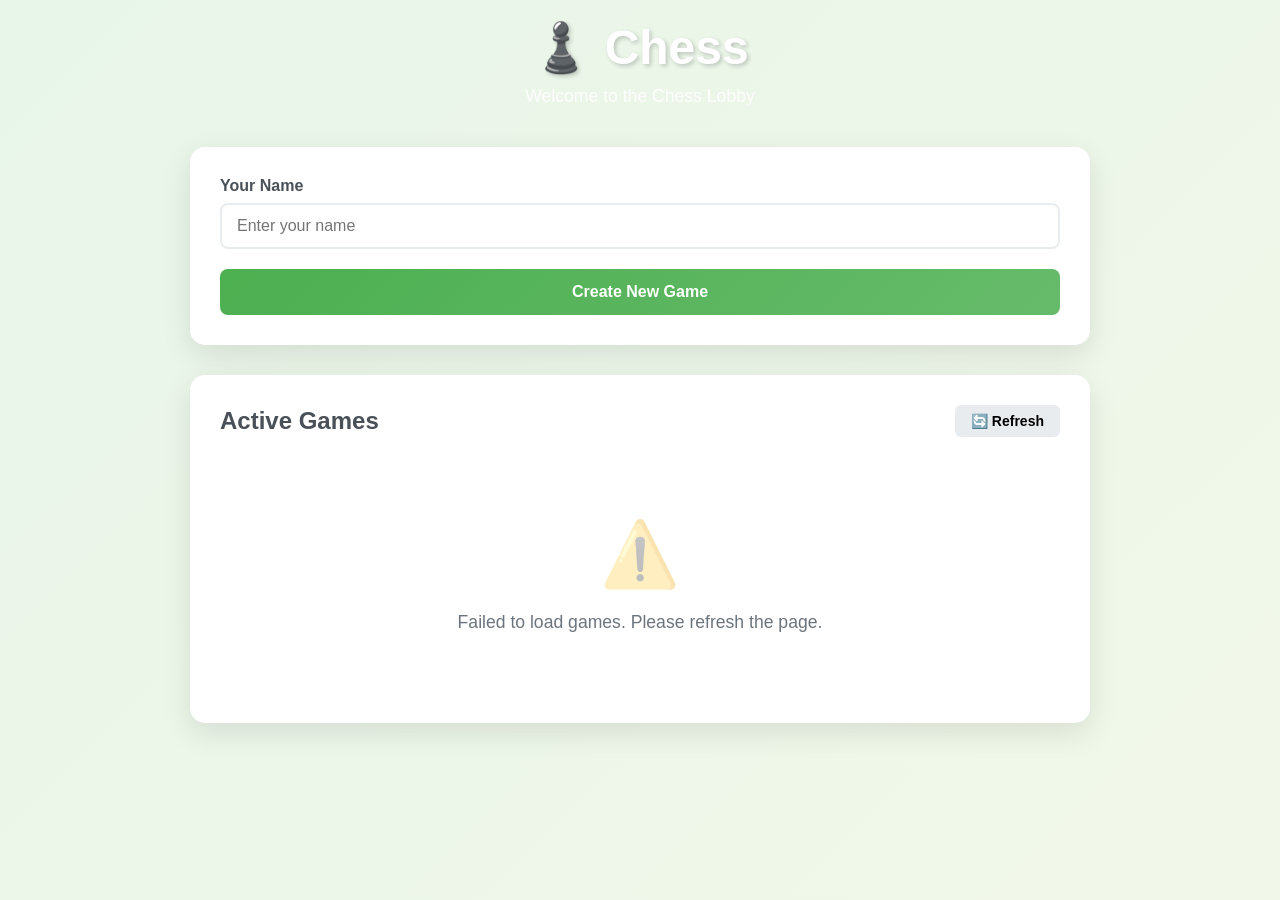
==== src/main/resources/templates/index.html @ b17c75b8 "Build real-time multiplayer chess game with Spring Boot and WebSocket Complete implementation featur" ====
<!DOCTYPE html>
<html lang="en">
<head>
    <meta charset="UTF-8">
    <meta name="viewport" content="width=device-width, initial-scale=1.0">
    <title>Chess - Game Lobby</title>
    <style>
        * {
            margin: 0;
            padding: 0;
            box-sizing: border-box;
        }

        body {
            font-family: 'Inter', -apple-system, BlinkMacSystemFont, 'Segoe UI', Roboto, sans-serif;
            background: linear-gradient(135deg, #e8f5e9 0%, #f1f8e9 100%);
            min-height: 100vh;
            padding: 20px;
        }

        .container {
            max-width: 900px;
            margin: 0 auto;
        }

        .header {
            text-align: center;
            margin-bottom: 40px;
            color: #fff;
        }

        .header h1 {
            font-size: 3em;
            margin-bottom: 10px;
            text-shadow: 2px 2px 4px rgba(0, 0, 0, 0.2);
        }

        .header p {
            font-size: 1.1em;
            opacity: 0.9;
        }

        .player-input-section {
            background: white;
            border-radius: 15px;
            padding: 30px;
            margin-bottom: 30px;
            box-shadow: 0 10px 30px rgba(0, 0, 0, 0.1);
        }

        .input-group {
            margin-bottom: 20px;
        }

        .input-group label {
            display: block;
            margin-bottom: 8px;
            color: #495057;
            font-weight: 600;
        }

        .input-group input {
            width: 100%;
            padding: 12px 15px;
            border: 2px solid #e9ecef;
            border-radius: 8px;
            font-size: 16px;
            transition: all 0.3s;
        }

        .input-group input:focus {
            outline: none;
            border-color: #4caf50;
            box-shadow: 0 0 0 3px rgba(76, 175, 80, 0.1);
        }

        .btn {
            width: 100%;
            padding: 14px;
            border: none;
            border-radius: 8px;
            font-size: 16px;
            font-weight: 600;
            cursor: pointer;
            transition: all 0.3s;
        }

        .btn-primary {
            background: linear-gradient(135deg, #4caf50 0%, #66bb6a 100%);
            color: white;
        }

        .btn-primary:hover {
            transform: translateY(-2px);
            box-shadow: 0 5px 15px rgba(76, 175, 80, 0.4);
        }

        .games-section {
            background: white;
            border-radius: 15px;
            padding: 30px;
            box-shadow: 0 10px 30px rgba(0, 0, 0, 0.1);
        }

        .games-section h2 {
            color: #495057;
            margin-bottom: 20px;
            display: flex;
            justify-content: space-between;
            align-items: center;
        }

        .refresh-btn {
            background: #e9ecef;
            border: none;
            border-radius: 6px;
            padding: 8px 16px;
            font-size: 14px;
            font-weight: 600;
            cursor: pointer;
            transition: all 0.3s;
        }

        .refresh-btn:hover {
            background: #dee2e6;
        }

        .game-list {
            display: grid;
            gap: 15px;
        }

        .game-item {
            border: 2px solid #e9ecef;
            border-radius: 10px;
            padding: 20px;
            display: flex;
            justify-content: space-between;
            align-items: center;
            transition: all 0.3s;
            cursor: pointer;
        }

        .game-item:hover {
            border-color: #4caf50;
            background: #f1f8f1;
            transform: translateY(-2px);
            box-shadow: 0 4px 12px rgba(76, 175, 80, 0.15);
        }

        .game-info {
            flex: 1;
        }

        .game-id {
            font-size: 1.2em;
            font-weight: 700;
            color: #4caf50;
            margin-bottom: 8px;
            font-family: monospace;
        }

        .game-players {
            color: #6c757d;
            font-size: 0.95em;
        }

        .game-players span {
            font-weight: 600;
            color: #495057;
        }

        .game-status {
            display: inline-block;
            padding: 6px 16px;
            border-radius: 20px;
            font-size: 13px;
            font-weight: 600;
        }

        .game-status.waiting {
            background: #fff3cd;
            color: #856404;
        }

        .game-status.in-progress {
            background: #d4edda;
            color: #155724;
        }

        .empty-state {
            text-align: center;
            padding: 60px 20px;
            color: #6c757d;
        }

        .empty-state-icon {
            font-size: 64px;
            margin-bottom: 20px;
            opacity: 0.3;
        }

        .empty-state-text {
            font-size: 1.1em;
        }

        /* Modal styles */
        .modal {
            display: none;
            position: fixed;
            top: 0;
            left: 0;
            width: 100%;
            height: 100%;
            background: rgba(0, 0, 0, 0.6);
            z-index: 1000;
            justify-content: center;
            align-items: center;
        }

        .modal.show {
            display: flex;
        }

        .modal-content {
            background: white;
            border-radius: 15px;
            padding: 30px;
            max-width: 400px;
            width: 90%;
            box-shadow: 0 10px 40px rgba(0, 0, 0, 0.3);
            animation: slideIn 0.3s ease-out;
        }

        @keyframes slideIn {
            from {
                transform: translateY(-50px);
                opacity: 0;
            }
            to {
                transform: translateY(0);
                opacity: 1;
            }
        }

        .modal-header {
            display: flex;
            align-items: center;
            margin-bottom: 20px;
        }

        .modal-icon {
            font-size: 40px;
            margin-right: 15px;
        }

        .modal-title {
            font-size: 24px;
            font-weight: 600;
            color: #333;
        }

        .modal-message {
            color: #666;
            font-size: 16px;
            line-height: 1.6;
            margin-bottom: 25px;
        }

        .modal-button {
            width: 100%;
            padding: 12px;
            border: none;
            border-radius: 8px;
            font-size: 16px;
            font-weight: 600;
            cursor: pointer;
            background: linear-gradient(135deg, #4caf50 0%, #66bb6a 100%);
            color: white;
            transition: all 0.3s;
        }

        .modal-button:hover {
            transform: translateY(-2px);
            box-shadow: 0 5px 15px rgba(76, 175, 80, 0.4);
        }
    </style>
</head>
<body>
    <div class="container">
        <div class="header">
            <h1>♟️ Chess</h1>
            <p>Welcome to the Chess Lobby</p>
        </div>

        <div class="player-input-section">
            <div class="input-group">
                <label for="playerName">Your Name</label>
                <input type="text" id="playerName" placeholder="Enter your name" maxlength="20">
            </div>
            <button class="btn btn-primary" onclick="createNewGame()">Create New Game</button>
        </div>

        <div class="games-section">
            <h2>
                Active Games
                <button class="refresh-btn" onclick="loadGames()">🔄 Refresh</button>
            </h2>
            <div class="game-list" id="gameList">
                <div class="empty-state">
                    <div class="empty-state-icon">♟️</div>
                    <div class="empty-state-text">Loading games...</div>
                </div>
            </div>
        </div>
    </div>

    <!-- Error Modal -->
    <div class="modal" id="errorModal">
        <div class="modal-content">
            <div class="modal-header">
                <div class="modal-icon">⚠️</div>
                <div class="modal-title" id="modalTitle">Error</div>
            </div>
            <div class="modal-message" id="modalMessage"></div>
            <button class="modal-button" onclick="closeModal()">OK</button>
        </div>
    </div>

    <script>
        const STORAGE_EXPIRY_DAYS = 30;

        function generatePlayerId() {
            return 'player_' + Math.random().toString(36).substr(2, 9) + '_' + Date.now();
        }

        function setWithExpiry(key, value) {
            const now = new Date();
            const item = {
                value: value,
                expiry: now.getTime() + (STORAGE_EXPIRY_DAYS * 24 * 60 * 60 * 1000)
            };
            localStorage.setItem(key, JSON.stringify(item));
        }

        function getWithExpiry(key) {
            const itemStr = localStorage.getItem(key);
            if (!itemStr) return null;

            try {
                const item = JSON.parse(itemStr);
                const now = new Date();

                if (now.getTime() > item.expiry) {
                    localStorage.removeItem(key);
                    return null;
                }
                return item.value;
            } catch (e) {
                return null;
            }
        }

        function initializePlayer() {
            let playerId = getWithExpiry('playerId');
            let playerName = getWithExpiry('playerName');

            const nameInput = document.getElementById('playerName');

            if (playerName) {
                nameInput.value = playerName;
            }

            // If no playerId exists, generate one when user enters name
            nameInput.addEventListener('input', function() {
                const name = this.value.trim();
                if (name && !playerId) {
                    playerId = generatePlayerId();
                    setWithExpiry('playerId', playerId);
                }
                if (name) {
                    setWithExpiry('playerName', name);
                }
            });
        }

        function getCurrentPlayer() {
            return {
                playerId: getWithExpiry('playerId'),
                playerName: getWithExpiry('playerName')
            };
        }

        function showModal(title, message) {
            document.getElementById('modalTitle').textContent = title;
            document.getElementById('modalMessage').textContent = message;
            document.getElementById('errorModal').classList.add('show');
        }

        function closeModal() {
            document.getElementById('errorModal').classList.remove('show');
        }

        async function createNewGame() {
            const player = getCurrentPlayer();

            if (!player.playerName) {
                showModal('Missing Information', 'Please enter your name to create a game.');
                return;
            }

            if (!player.playerId) {
                player.playerId = generatePlayerId();
                setWithExpiry('playerId', player.playerId);
            }

            try {
                const response = await fetch('/api/games', {
                    method: 'POST',
                    headers: { 'Content-Type': 'application/json' },
                    body: JSON.stringify({ playerId: player.playerId, playerName: player.playerName })
                });

                if (response.ok) {
                    const game = await response.json();
                    window.location.href = `/game/${game.id}`;
                } else {
                    const error = await response.json();
                    showModal('Cannot Create Game', error.error || 'Failed to create game');
                }
            } catch (error) {
                console.error('Error:', error);
                showModal('Connection Error', 'Failed to connect to the server. Please try again.');
            }
        }

        async function joinGame(gameId) {
            const player = getCurrentPlayer();

            if (!player.playerName) {
                showModal('Missing Information', 'Please enter your name to join a game.');
                return;
            }

            if (!player.playerId) {
                player.playerId = generatePlayerId();
                setWithExpiry('playerId', player.playerId);
            }

            try {
                const response = await fetch(`/api/games/${gameId}/join`, {
                    method: 'POST',
                    headers: { 'Content-Type': 'application/json' },
                    body: JSON.stringify({ playerId: player.playerId, playerName: player.playerName })
                });

                if (response.ok) {
                    window.location.href = `/game/${gameId}`;
                } else {
                    const error = await response.json();
                    showModal('Cannot Join Game', error.error || 'Failed to join game');
                }
            } catch (error) {
                console.error('Error:', error);
                showModal('Connection Error', 'Failed to connect to the server. Please try again.');
            }
        }

        async function viewGame(gameId) {
            // Just navigate to the game - rejoin logic will be handled on game page
            window.location.href = `/game/${gameId}`;
        }

        async function loadGames() {
            try {
                const response = await fetch('/api/games');
                const allGames = await response.json();
                const player = getCurrentPlayer();

                // Filter games: show only games waiting for players OR games where current user is playing
                const filteredGames = allGames.filter(game => {
                    // Always show games waiting for a second player
                    if (game.status === 'WAITING') return true;

                    // For in-progress games, only show if current user is one of the players
                    if (game.status === 'IN_PROGRESS' && player.playerId) {
                        return game.whitePlayerId === player.playerId || game.blackPlayerId === player.playerId;
                    }

                    return false;
                });

                const gameList = document.getElementById('gameList');

                if (filteredGames.length === 0) {
                    gameList.innerHTML = `
                        <div class="empty-state">
                            <div class="empty-state-icon">♟️</div>
                            <div class="empty-state-text">No active games. Create one to start playing!</div>
                        </div>
                    `;
                    return;
                }

                gameList.innerHTML = filteredGames.map(game => {
                    const clickAction = game.status === 'WAITING' ?
                        `joinGame('${game.id}')` :
                        `viewGame('${game.id}')`;

                    return `
                        <div class="game-item" onclick="${clickAction}">
                            <div class="game-info">
                                <div class="game-id">${game.id}</div>
                                <div class="game-players">
                                    <span>${game.whitePlayerName || 'Player 1'}</span>
                                    ${game.blackPlayerName ? ` vs <span>${game.blackPlayerName}</span>` : ' is waiting for opponent'}
                                </div>
                            </div>
                            <div class="game-status ${game.status.toLowerCase().replace('_', '-')}">
                                ${game.status === 'WAITING' ? 'Waiting' : 'In Progress'}
                            </div>
                        </div>
                    `;
                }).join('');
            } catch (error) {
                console.error('Error loading games:', error);
                document.getElementById('gameList').innerHTML = `
                    <div class="empty-state">
                        <div class="empty-state-icon">⚠️</div>
                        <div class="empty-state-text">Failed to load games. Please refresh the page.</div>
                    </div>
                `;
            }
        }

        // Initialize player on page load
        initializePlayer();

        // Load games on page load
        loadGames();

        // Auto-refresh every 5 seconds
        setInterval(loadGames, 5000);

        // Close modal on background click
        document.getElementById('errorModal').addEventListener('click', function(e) {
            if (e.target === this) {
                closeModal();
            }
        });

        // Auto-cleanup completed games
        setInterval(async () => {
            try {
                await fetch('/api/games/cleanup', { method: 'POST' });
            } catch (error) {
                console.error('Cleanup error:', error);
            }
        }, 30000); // Every 30 seconds
    </script>
</body>
</html>
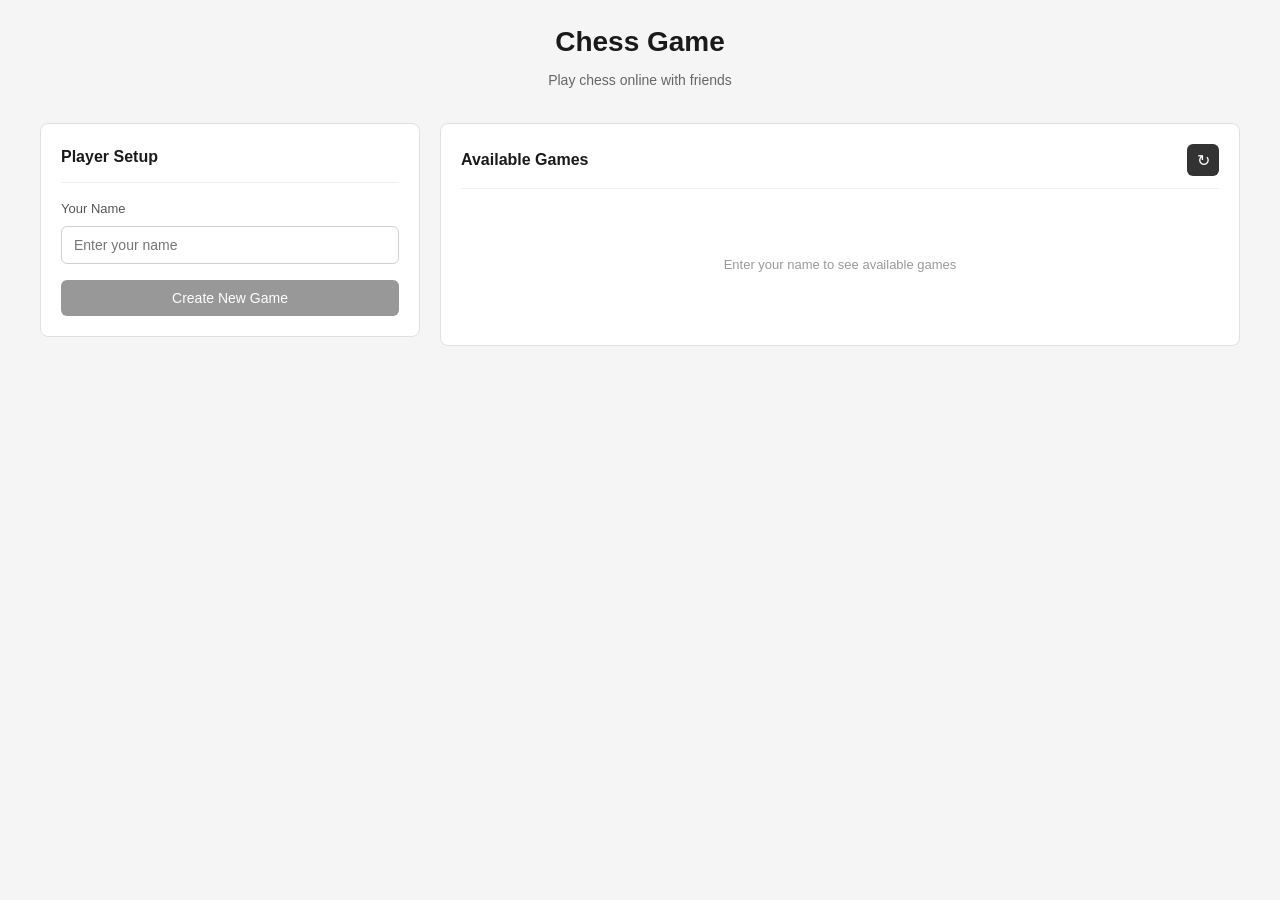
==== commit 0f7b616d: "refactor" ====
--- a/src/main/resources/templates/index.html
+++ b/src/main/resources/templates/index.html
@@ -12,210 +12,253 @@
         }
 
         body {
-            font-family: 'Inter', -apple-system, BlinkMacSystemFont, 'Segoe UI', Roboto, sans-serif;
-            background: linear-gradient(135deg, #e8f5e9 0%, #f1f8e9 100%);
+            font-family: -apple-system, BlinkMacSystemFont, 'Segoe UI', Roboto, sans-serif;
+            background: #f5f5f5;
+            color: #333;
+            line-height: 1.6;
             min-height: 100vh;
             padding: 20px;
         }
 
-        .container {
-            max-width: 900px;
+        .page-header {
+            max-width: 1200px;
+            margin: 0 auto 32px;
+            text-align: center;
+        }
+
+        .page-header h1 {
+            font-size: 28px;
+            font-weight: 600;
+            color: #1a1a1a;
+            margin-bottom: 4px;
+        }
+
+        .page-header p {
+            color: #666;
+            font-size: 14px;
+        }
+
+        .main-container {
+            max-width: 1200px;
             margin: 0 auto;
-        }
-
-        .header {
-            text-align: center;
-            margin-bottom: 40px;
-            color: #fff;
-        }
-
-        .header h1 {
-            font-size: 3em;
-            margin-bottom: 10px;
-            text-shadow: 2px 2px 4px rgba(0, 0, 0, 0.2);
-        }
-
-        .header p {
-            font-size: 1.1em;
-            opacity: 0.9;
-        }
-
-        .player-input-section {
-            background: white;
-            border-radius: 15px;
-            padding: 30px;
-            margin-bottom: 30px;
-            box-shadow: 0 10px 30px rgba(0, 0, 0, 0.1);
-        }
-
-        .input-group {
-            margin-bottom: 20px;
-        }
-
-        .input-group label {
-            display: block;
-            margin-bottom: 8px;
-            color: #495057;
-            font-weight: 600;
-        }
-
-        .input-group input {
-            width: 100%;
-            padding: 12px 15px;
-            border: 2px solid #e9ecef;
+            display: grid;
+            gap: 20px;
+            grid-template-columns: 1fr;
+        }
+
+        @media (min-width: 900px) {
+            .main-container {
+                grid-template-columns: 380px 1fr;
+            }
+        }
+
+        /* Player Setup Section */
+        .player-section {
+            background: #fff;
+            border: 1px solid #e0e0e0;
             border-radius: 8px;
-            font-size: 16px;
-            transition: all 0.3s;
-        }
-
-        .input-group input:focus {
-            outline: none;
-            border-color: #4caf50;
-            box-shadow: 0 0 0 3px rgba(76, 175, 80, 0.1);
-        }
-
-        .btn {
-            width: 100%;
-            padding: 14px;
-            border: none;
-            border-radius: 8px;
+            padding: 20px;
+            height: fit-content;
+        }
+
+        .section-title {
             font-size: 16px;
             font-weight: 600;
-            cursor: pointer;
-            transition: all 0.3s;
-        }
-
-        .btn-primary {
-            background: linear-gradient(135deg, #4caf50 0%, #66bb6a 100%);
-            color: white;
-        }
-
-        .btn-primary:hover {
-            transform: translateY(-2px);
-            box-shadow: 0 5px 15px rgba(76, 175, 80, 0.4);
-        }
-
-        .games-section {
-            background: white;
-            border-radius: 15px;
-            padding: 30px;
-            box-shadow: 0 10px 30px rgba(0, 0, 0, 0.1);
-        }
-
-        .games-section h2 {
-            color: #495057;
-            margin-bottom: 20px;
+            color: #1a1a1a;
+            margin-bottom: 16px;
+            padding-bottom: 12px;
+            border-bottom: 1px solid #f0f0f0;
+        }
+
+        .input-field {
+            margin-bottom: 16px;
+        }
+
+        .input-field label {
+            display: block;
+            margin-bottom: 6px;
+            font-size: 13px;
+            font-weight: 500;
+            color: #555;
+        }
+
+        .input-field input {
+            width: 100%;
+            padding: 10px 12px;
+            border: 1px solid #d0d0d0;
+            border-radius: 6px;
+            font-size: 14px;
+            background: #fff;
+            transition: all 0.2s ease;
+        }
+
+        .input-field input:focus {
+            outline: none;
+            border-color: #666;
+            box-shadow: 0 0 0 3px rgba(0, 0, 0, 0.05);
+        }
+
+        .action-buttons {
             display: flex;
-            justify-content: space-between;
-            align-items: center;
-        }
-
-        .refresh-btn {
-            background: #e9ecef;
+            flex-direction: column;
+            gap: 10px;
+        }
+
+        .btn {
+            padding: 10px 16px;
             border: none;
             border-radius: 6px;
-            padding: 8px 16px;
+            font-size: 14px;
+            font-weight: 500;
+            cursor: pointer;
+            transition: all 0.2s ease;
+            text-align: center;
+        }
+
+        .btn-primary {
+            background: #333;
+            color: white;
+        }
+
+        .btn-primary:hover:not(:disabled) {
+            background: #1a1a1a;
+        }
+
+        .btn-primary:disabled {
+            opacity: 0.5;
+            cursor: not-allowed;
+        }
+
+        .btn-secondary {
+            background: #666;
+            color: white;
+        }
+
+        .btn-secondary:hover {
+            background: #555;
+        }
+
+        /* Games Section */
+        .games-section {
+            background: #fff;
+            border: 1px solid #e0e0e0;
+            border-radius: 8px;
+            padding: 20px;
+        }
+
+        .games-header {
+            display: flex;
+            align-items: center;
+            justify-content: space-between;
+            margin-bottom: 16px;
+            padding-bottom: 12px;
+            border-bottom: 1px solid #f0f0f0;
+        }
+
+        .games-header h2 {
+            font-size: 16px;
+            font-weight: 600;
+            color: #1a1a1a;
+        }
+
+        .refresh-btn {
+            background: #333;
+            color: white;
+            border: none;
+            width: 32px;
+            height: 32px;
+            border-radius: 6px;
+            cursor: pointer;
+            display: flex;
+            align-items: center;
+            justify-content: center;
+            transition: all 0.2s ease;
+            font-size: 16px;
+        }
+
+        .refresh-btn:hover {
+            background: #1a1a1a;
+        }
+
+        .games-list {
+            display: flex;
+            flex-direction: column;
+            gap: 10px;
+        }
+
+        .game-item {
+            background: #fafafa;
+            border: 1px solid #e0e0e0;
+            border-radius: 6px;
+            padding: 14px;
+            cursor: pointer;
+            transition: all 0.2s ease;
+            display: flex;
+            align-items: center;
+            justify-content: space-between;
+        }
+
+        .game-item:hover {
+            border-color: #999;
+            background: #f5f5f5;
+        }
+
+        .game-details h3 {
             font-size: 14px;
             font-weight: 600;
-            cursor: pointer;
-            transition: all 0.3s;
-        }
-
-        .refresh-btn:hover {
-            background: #dee2e6;
-        }
-
-        .game-list {
-            display: grid;
-            gap: 15px;
-        }
-
-        .game-item {
-            border: 2px solid #e9ecef;
-            border-radius: 10px;
-            padding: 20px;
-            display: flex;
-            justify-content: space-between;
-            align-items: center;
-            transition: all 0.3s;
-            cursor: pointer;
-        }
-
-        .game-item:hover {
-            border-color: #4caf50;
-            background: #f1f8f1;
-            transform: translateY(-2px);
-            box-shadow: 0 4px 12px rgba(76, 175, 80, 0.15);
-        }
-
-        .game-info {
-            flex: 1;
-        }
-
-        .game-id {
-            font-size: 1.2em;
-            font-weight: 700;
-            color: #4caf50;
-            margin-bottom: 8px;
-            font-family: monospace;
-        }
-
-        .game-players {
-            color: #6c757d;
-            font-size: 0.95em;
-        }
-
-        .game-players span {
+            color: #1a1a1a;
+            margin-bottom: 4px;
+        }
+
+        .game-details p {
+            font-size: 12px;
+            color: #666;
+        }
+
+        .game-badge {
+            padding: 5px 10px;
+            border-radius: 4px;
+            font-size: 11px;
             font-weight: 600;
-            color: #495057;
-        }
-
-        .game-status {
-            display: inline-block;
-            padding: 6px 16px;
-            border-radius: 20px;
+            text-transform: uppercase;
+            background: #333;
+            color: white;
+        }
+
+        .empty-message {
+            text-align: center;
+            color: #999;
+            padding: 48px 20px;
             font-size: 13px;
-            font-weight: 600;
-        }
-
-        .game-status.waiting {
-            background: #fff3cd;
-            color: #856404;
-        }
-
-        .game-status.in-progress {
-            background: #d4edda;
-            color: #155724;
-        }
-
-        .empty-state {
-            text-align: center;
-            padding: 60px 20px;
-            color: #6c757d;
-        }
-
-        .empty-state-icon {
-            font-size: 64px;
-            margin-bottom: 20px;
-            opacity: 0.3;
-        }
-
-        .empty-state-text {
-            font-size: 1.1em;
-        }
-
-        /* Modal styles */
+            line-height: 1.8;
+        }
+
+        .info-box {
+            background: #f9f9f9;
+            border: 1px solid #e0e0e0;
+            border-radius: 6px;
+            padding: 14px;
+            margin-bottom: 16px;
+        }
+
+        .info-box p {
+            font-size: 13px;
+            color: #666;
+            line-height: 1.6;
+        }
+
+        /* Modal */
         .modal {
             display: none;
             position: fixed;
             top: 0;
             left: 0;
-            width: 100%;
-            height: 100%;
-            background: rgba(0, 0, 0, 0.6);
-            z-index: 1000;
+            right: 0;
+            bottom: 0;
+            background: rgba(0, 0, 0, 0.4);
+            z-index: 50;
+            align-items: center;
             justify-content: center;
-            align-items: center;
         }
 
         .modal.show {
@@ -224,106 +267,99 @@
 
         .modal-content {
             background: white;
-            border-radius: 15px;
-            padding: 30px;
+            border-radius: 8px;
+            padding: 24px;
+            margin: 20px;
             max-width: 400px;
-            width: 90%;
-            box-shadow: 0 10px 40px rgba(0, 0, 0, 0.3);
-            animation: slideIn 0.3s ease-out;
-        }
-
-        @keyframes slideIn {
-            from {
-                transform: translateY(-50px);
-                opacity: 0;
-            }
-            to {
-                transform: translateY(0);
-                opacity: 1;
-            }
+            width: 100%;
+            box-shadow: 0 4px 16px rgba(0, 0, 0, 0.2);
         }
 
         .modal-header {
-            display: flex;
-            align-items: center;
-            margin-bottom: 20px;
-        }
-
-        .modal-icon {
-            font-size: 40px;
-            margin-right: 15px;
-        }
-
-        .modal-title {
-            font-size: 24px;
-            font-weight: 600;
-            color: #333;
-        }
-
-        .modal-message {
-            color: #666;
-            font-size: 16px;
-            line-height: 1.6;
-            margin-bottom: 25px;
-        }
-
-        .modal-button {
-            width: 100%;
-            padding: 12px;
-            border: none;
-            border-radius: 8px;
             font-size: 16px;
             font-weight: 600;
+            color: #1a1a1a;
+            margin-bottom: 8px;
+        }
+
+        .modal-message {
+            color: #555;
+            margin-bottom: 20px;
+            line-height: 1.5;
+            font-size: 14px;
+        }
+
+        .modal-actions {
+            display: flex;
+            justify-content: flex-end;
+        }
+
+        .btn-text {
+            background: #333;
+            color: white;
+            border: none;
+            padding: 8px 16px;
+            border-radius: 6px;
             cursor: pointer;
-            background: linear-gradient(135deg, #4caf50 0%, #66bb6a 100%);
-            color: white;
-            transition: all 0.3s;
-        }
-
-        .modal-button:hover {
-            transform: translateY(-2px);
-            box-shadow: 0 5px 15px rgba(76, 175, 80, 0.4);
+            font-size: 13px;
+            font-weight: 500;
+            transition: all 0.2s ease;
+        }
+
+        .btn-text:hover {
+            background: #1a1a1a;
         }
     </style>
 </head>
 <body>
-    <div class="container">
-        <div class="header">
-            <h1>♟️ Chess</h1>
-            <p>Welcome to the Chess Lobby</p>
-        </div>
-
-        <div class="player-input-section">
-            <div class="input-group">
+    <div class="page-header">
+        <h1>Chess Game</h1>
+        <p>Play chess online with friends</p>
+    </div>
+
+    <div class="main-container">
+        <!-- Player Setup Section -->
+        <div class="player-section">
+            <h2 class="section-title">Player Setup</h2>
+
+            <div class="input-field">
                 <label for="playerName">Your Name</label>
                 <input type="text" id="playerName" placeholder="Enter your name" maxlength="20">
             </div>
-            <button class="btn btn-primary" onclick="createNewGame()">Create New Game</button>
+
+            <div class="action-buttons">
+                <button class="btn btn-primary" id="createGameBtn" onclick="createNewGame()" disabled>
+                    Create New Game
+                </button>
+                <button class="btn btn-secondary" id="continueBtn" onclick="continueMyGame()" style="display: none;">
+                    Continue My Game
+                </button>
+            </div>
         </div>
 
-        <div class="games-section">
-            <h2>
-                Active Games
-                <button class="refresh-btn" onclick="loadGames()">🔄 Refresh</button>
-            </h2>
-            <div class="game-list" id="gameList">
-                <div class="empty-state">
-                    <div class="empty-state-icon">♟️</div>
-                    <div class="empty-state-text">Loading games...</div>
+        <!-- Games Section -->
+        <div class="games-section" id="gamesSection">
+            <div class="games-header">
+                <h2>Available Games</h2>
+                <button class="refresh-btn" onclick="loadGames()" title="Refresh">↻</button>
+            </div>
+
+            <div id="gamesContent">
+                <div class="empty-message">
+                    Enter your name to see available games
                 </div>
             </div>
         </div>
     </div>
 
-    <!-- Error Modal -->
+    <!-- Modal -->
     <div class="modal" id="errorModal">
         <div class="modal-content">
-            <div class="modal-header">
-                <div class="modal-icon">⚠️</div>
-                <div class="modal-title" id="modalTitle">Error</div>
+            <div class="modal-header" id="modalTitle">Information</div>
+            <p class="modal-message" id="modalMessage">Message content</p>
+            <div class="modal-actions">
+                <button class="btn-text" onclick="closeModal()">OK</button>
             </div>
-            <div class="modal-message" id="modalMessage"></div>
-            <button class="modal-button" onclick="closeModal()">OK</button>
         </div>
     </div>
 
@@ -357,31 +393,8 @@
                 }
                 return item.value;
             } catch (e) {
-                return null;
-            }
-        }
-
-        function initializePlayer() {
-            let playerId = getWithExpiry('playerId');
-            let playerName = getWithExpiry('playerName');
-
-            const nameInput = document.getElementById('playerName');
-
-            if (playerName) {
-                nameInput.value = playerName;
-            }
-
-            // If no playerId exists, generate one when user enters name
-            nameInput.addEventListener('input', function() {
-                const name = this.value.trim();
-                if (name && !playerId) {
-                    playerId = generatePlayerId();
-                    setWithExpiry('playerId', playerId);
-                }
-                if (name) {
-                    setWithExpiry('playerName', name);
-                }
-            });
+                return itemStr;
+            }
         }
 
         function getCurrentPlayer() {
@@ -401,6 +414,44 @@
             document.getElementById('errorModal').classList.remove('show');
         }
 
+        function initializePlayer() {
+            const nameInput = document.getElementById('playerName');
+            const createGameBtn = document.getElementById('createGameBtn');
+
+            // Load existing player name
+            const savedName = getWithExpiry('playerName');
+            if (savedName) {
+                nameInput.value = savedName;
+                createGameBtn.disabled = false;
+                loadGames();
+            }
+
+            // Update on input
+            nameInput.addEventListener('input', function() {
+                const name = this.value.trim();
+
+                if (name) {
+                    let playerId = getWithExpiry('playerId');
+                    if (!playerId) {
+                        playerId = generatePlayerId();
+                        setWithExpiry('playerId', playerId);
+                    }
+                    setWithExpiry('playerName', name);
+                    createGameBtn.disabled = false;
+                    loadGames();
+                } else {
+                    localStorage.removeItem('playerName');
+                    createGameBtn.disabled = true;
+                    document.getElementById('continueBtn').style.display = 'none';
+                    document.getElementById('gamesContent').innerHTML = `
+                        <div class="empty-message">
+                            Enter your name to see available games
+                        </div>
+                    `;
+                }
+            });
+        }
+
         async function createNewGame() {
             const player = getCurrentPlayer();
 
@@ -415,6 +466,18 @@
             }
 
             try {
+                // Check if player already has an active game
+                const existingResponse = await fetch(`/api/games/my-game?playerId=${encodeURIComponent(player.playerId)}`);
+                if (existingResponse.ok) {
+                    const existingGame = await existingResponse.json();
+                    showModal('Existing Game Found', `You already have an active game. Redirecting...`);
+                    setTimeout(() => {
+                        window.location.href = `/game/${existingGame.id}`;
+                    }, 1500);
+                    return;
+                }
+
+                // Create new game
                 const response = await fetch('/api/games', {
                     method: 'POST',
                     headers: { 'Content-Type': 'application/json' },
@@ -423,7 +486,10 @@
 
                 if (response.ok) {
                     const game = await response.json();
-                    window.location.href = `/game/${game.id}`;
+                    showModal('Game Created', `Game created successfully! Redirecting...`);
+                    setTimeout(() => {
+                        window.location.href = `/game/${game.id}`;
+                    }, 1000);
                 } else {
                     const error = await response.json();
                     showModal('Cannot Create Game', error.error || 'Failed to create game');
@@ -455,10 +521,28 @@
                 });
 
                 if (response.ok) {
-                    window.location.href = `/game/${gameId}`;
+                    showModal('Joined Game', 'Successfully joined the game! Redirecting...');
+                    setTimeout(() => {
+                        window.location.href = `/game/${gameId}`;
+                    }, 1000);
                 } else {
                     const error = await response.json();
-                    showModal('Cannot Join Game', error.error || 'Failed to join game');
+                    const errorMessage = error.error || 'Failed to join game';
+
+                    if (errorMessage.includes('already have an active game')) {
+                        const gameIdMatch = errorMessage.match(/game: (\w+)/);
+                        if (gameIdMatch) {
+                            const existingGameId = gameIdMatch[1];
+                            showModal('Active Game Found', `You already have an active game. Redirecting...`);
+                            setTimeout(() => {
+                                window.location.href = `/game/${existingGameId}`;
+                            }, 2000);
+                        } else {
+                            showModal('Active Game Exists', 'You already have an active game. Please finish it first.');
+                        }
+                    } else {
+                        showModal('Cannot Join Game', errorMessage);
+                    }
                 }
             } catch (error) {
                 console.error('Error:', error);
@@ -466,97 +550,90 @@
             }
         }
 
-        async function viewGame(gameId) {
-            // Just navigate to the game - rejoin logic will be handled on game page
-            window.location.href = `/game/${gameId}`;
-        }
-
         async function loadGames() {
+            const player = getCurrentPlayer();
+
+            if (!player.playerName || !player.playerId) {
+                return;
+            }
+
+            const gamesContent = document.getElementById('gamesContent');
+            const continueBtn = document.getElementById('continueBtn');
+
             try {
-                const response = await fetch('/api/games');
-                const allGames = await response.json();
-                const player = getCurrentPlayer();
-
-                // Filter games: show only games waiting for players OR games where current user is playing
-                const filteredGames = allGames.filter(game => {
-                    // Always show games waiting for a second player
-                    if (game.status === 'WAITING') return true;
-
-                    // For in-progress games, only show if current user is one of the players
-                    if (game.status === 'IN_PROGRESS' && player.playerId) {
-                        return game.whitePlayerId === player.playerId || game.blackPlayerId === player.playerId;
-                    }
-
-                    return false;
-                });
-
-                const gameList = document.getElementById('gameList');
-
-                if (filteredGames.length === 0) {
-                    gameList.innerHTML = `
-                        <div class="empty-state">
-                            <div class="empty-state-icon">♟️</div>
-                            <div class="empty-state-text">No active games. Create one to start playing!</div>
+                // Check if player has an active game
+                const myGameResponse = await fetch(`/api/games/my-game?playerId=${encodeURIComponent(player.playerId)}`);
+
+                if (myGameResponse.ok) {
+                    // Player has active game
+                    const myGame = await myGameResponse.json();
+                    continueBtn.style.display = 'block';
+                    continueBtn.setAttribute('data-game-id', myGame.id);
+                    continueBtn.textContent = `Continue Game ${myGame.id}`;
+
+                    gamesContent.innerHTML = `
+                        <div class="info-box">
+                            <p>You have an active game in progress.<br>Use the "Continue" button to resume playing.</p>
                         </div>
                     `;
-                    return;
+                } else {
+                    // No active game - show available games
+                    continueBtn.style.display = 'none';
+
+                    const response = await fetch(`/api/games?playerId=${encodeURIComponent(player.playerId)}`);
+                    const allGames = await response.json();
+
+                    if (allGames.length === 0) {
+                        gamesContent.innerHTML = `
+                            <div class="empty-message">
+                                No games available to join<br>
+                                <small>Create a new game to start playing</small>
+                            </div>
+                        `;
+                        return;
+                    }
+
+                    const gamesList = allGames.map(game => `
+                        <div class="game-item" onclick="joinGame('${game.id}')">
+                            <div class="game-details">
+                                <h3>Game ${game.id}</h3>
+                                <p>${game.whitePlayerName || 'Player'} is waiting for opponent</p>
+                            </div>
+                            <div class="game-badge">Join</div>
+                        </div>
+                    `).join('');
+
+                    gamesContent.innerHTML = `<div class="games-list">${gamesList}</div>`;
                 }
-
-                gameList.innerHTML = filteredGames.map(game => {
-                    const clickAction = game.status === 'WAITING' ?
-                        `joinGame('${game.id}')` :
-                        `viewGame('${game.id}')`;
-
-                    return `
-                        <div class="game-item" onclick="${clickAction}">
-                            <div class="game-info">
-                                <div class="game-id">${game.id}</div>
-                                <div class="game-players">
-                                    <span>${game.whitePlayerName || 'Player 1'}</span>
-                                    ${game.blackPlayerName ? ` vs <span>${game.blackPlayerName}</span>` : ' is waiting for opponent'}
-                                </div>
-                            </div>
-                            <div class="game-status ${game.status.toLowerCase().replace('_', '-')}">
-                                ${game.status === 'WAITING' ? 'Waiting' : 'In Progress'}
-                            </div>
-                        </div>
-                    `;
-                }).join('');
             } catch (error) {
                 console.error('Error loading games:', error);
-                document.getElementById('gameList').innerHTML = `
-                    <div class="empty-state">
-                        <div class="empty-state-icon">⚠️</div>
-                        <div class="empty-state-text">Failed to load games. Please refresh the page.</div>
+                gamesContent.innerHTML = `
+                    <div class="empty-message">
+                        Failed to load games<br>
+                        <small>Please check your connection and try again</small>
                     </div>
                 `;
             }
         }
 
-        // Initialize player on page load
+        function continueMyGame() {
+            const continueBtn = document.getElementById('continueBtn');
+            const gameId = continueBtn.getAttribute('data-game-id');
+            if (gameId) {
+                window.location.href = `/game/${gameId}`;
+            }
+        }
+
+        // Initialize on page load
         initializePlayer();
 
-        // Load games on page load
-        loadGames();
-
-        // Auto-refresh every 5 seconds
-        setInterval(loadGames, 5000);
-
-        // Close modal on background click
-        document.getElementById('errorModal').addEventListener('click', function(e) {
-            if (e.target === this) {
-                closeModal();
-            }
-        });
-
-        // Auto-cleanup completed games
-        setInterval(async () => {
-            try {
-                await fetch('/api/games/cleanup', { method: 'POST' });
-            } catch (error) {
-                console.error('Cleanup error:', error);
-            }
-        }, 30000); // Every 30 seconds
+        // Auto-refresh every 5 seconds if player name is set
+        setInterval(() => {
+            const player = getCurrentPlayer();
+            if (player.playerName) {
+                loadGames();
+            }
+        }, 5000);
     </script>
 </body>
 </html>
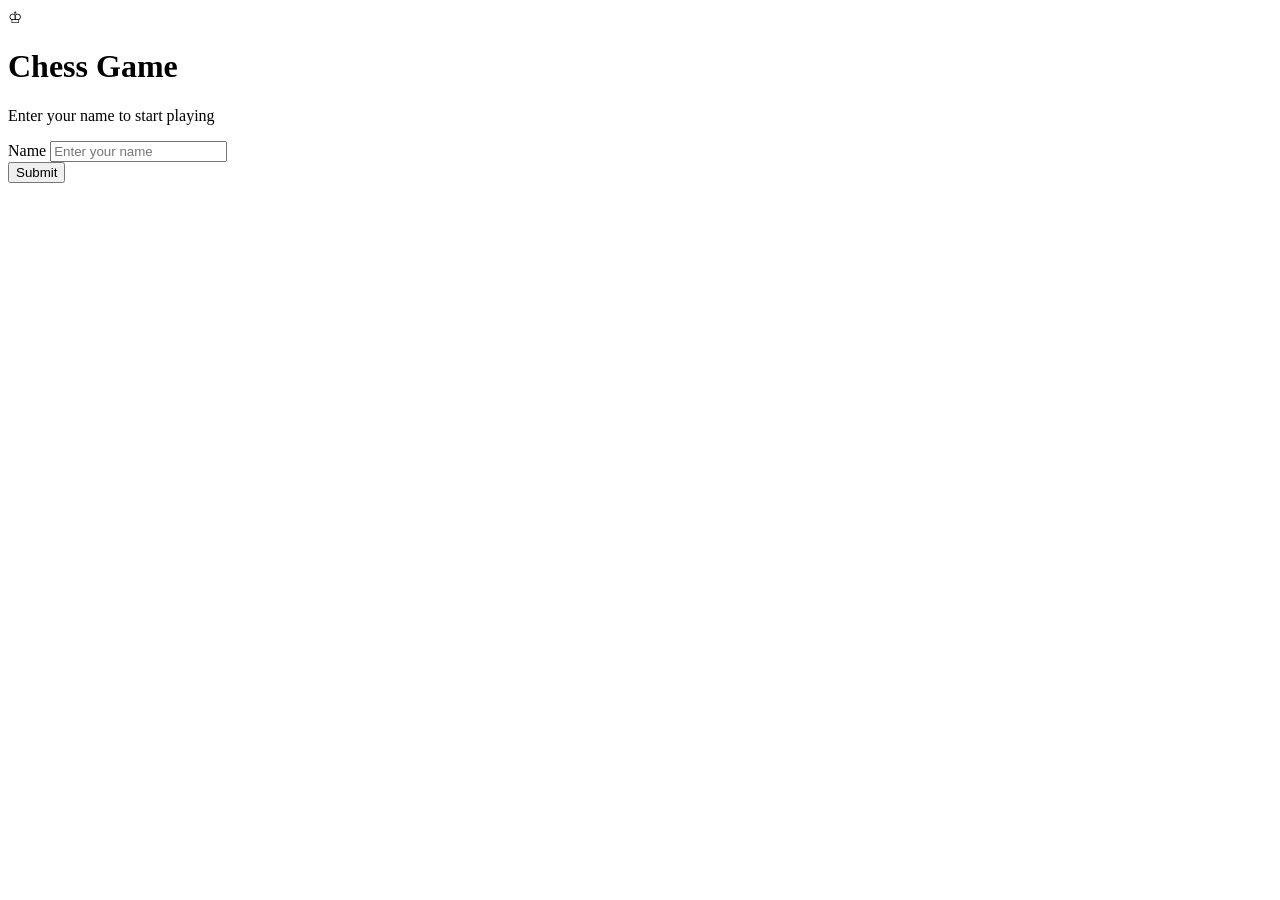
==== commit a23ae800: "first steps done" ====
--- a/src/main/resources/templates/index.html
+++ b/src/main/resources/templates/index.html
@@ -3,637 +3,36 @@
 <head>
     <meta charset="UTF-8">
     <meta name="viewport" content="width=device-width, initial-scale=1.0">
-    <title>Chess - Game Lobby</title>
-    <style>
-        * {
-            margin: 0;
-            padding: 0;
-            box-sizing: border-box;
-        }
-
-        body {
-            font-family: -apple-system, BlinkMacSystemFont, 'Segoe UI', Roboto, sans-serif;
-            background: #f5f5f5;
-            color: #333;
-            line-height: 1.6;
-            min-height: 100vh;
-            padding: 20px;
-        }
-
-        .page-header {
-            max-width: 1200px;
-            margin: 0 auto 32px;
-            text-align: center;
-        }
-
-        .page-header h1 {
-            font-size: 28px;
-            font-weight: 600;
-            color: #1a1a1a;
-            margin-bottom: 4px;
-        }
-
-        .page-header p {
-            color: #666;
-            font-size: 14px;
-        }
-
-        .main-container {
-            max-width: 1200px;
-            margin: 0 auto;
-            display: grid;
-            gap: 20px;
-            grid-template-columns: 1fr;
-        }
-
-        @media (min-width: 900px) {
-            .main-container {
-                grid-template-columns: 380px 1fr;
-            }
-        }
-
-        /* Player Setup Section */
-        .player-section {
-            background: #fff;
-            border: 1px solid #e0e0e0;
-            border-radius: 8px;
-            padding: 20px;
-            height: fit-content;
-        }
-
-        .section-title {
-            font-size: 16px;
-            font-weight: 600;
-            color: #1a1a1a;
-            margin-bottom: 16px;
-            padding-bottom: 12px;
-            border-bottom: 1px solid #f0f0f0;
-        }
-
-        .input-field {
-            margin-bottom: 16px;
-        }
-
-        .input-field label {
-            display: block;
-            margin-bottom: 6px;
-            font-size: 13px;
-            font-weight: 500;
-            color: #555;
-        }
-
-        .input-field input {
-            width: 100%;
-            padding: 10px 12px;
-            border: 1px solid #d0d0d0;
-            border-radius: 6px;
-            font-size: 14px;
-            background: #fff;
-            transition: all 0.2s ease;
-        }
-
-        .input-field input:focus {
-            outline: none;
-            border-color: #666;
-            box-shadow: 0 0 0 3px rgba(0, 0, 0, 0.05);
-        }
-
-        .action-buttons {
-            display: flex;
-            flex-direction: column;
-            gap: 10px;
-        }
-
-        .btn {
-            padding: 10px 16px;
-            border: none;
-            border-radius: 6px;
-            font-size: 14px;
-            font-weight: 500;
-            cursor: pointer;
-            transition: all 0.2s ease;
-            text-align: center;
-        }
-
-        .btn-primary {
-            background: #333;
-            color: white;
-        }
-
-        .btn-primary:hover:not(:disabled) {
-            background: #1a1a1a;
-        }
-
-        .btn-primary:disabled {
-            opacity: 0.5;
-            cursor: not-allowed;
-        }
-
-        .btn-secondary {
-            background: #666;
-            color: white;
-        }
-
-        .btn-secondary:hover {
-            background: #555;
-        }
-
-        /* Games Section */
-        .games-section {
-            background: #fff;
-            border: 1px solid #e0e0e0;
-            border-radius: 8px;
-            padding: 20px;
-        }
-
-        .games-header {
-            display: flex;
-            align-items: center;
-            justify-content: space-between;
-            margin-bottom: 16px;
-            padding-bottom: 12px;
-            border-bottom: 1px solid #f0f0f0;
-        }
-
-        .games-header h2 {
-            font-size: 16px;
-            font-weight: 600;
-            color: #1a1a1a;
-        }
-
-        .refresh-btn {
-            background: #333;
-            color: white;
-            border: none;
-            width: 32px;
-            height: 32px;
-            border-radius: 6px;
-            cursor: pointer;
-            display: flex;
-            align-items: center;
-            justify-content: center;
-            transition: all 0.2s ease;
-            font-size: 16px;
-        }
-
-        .refresh-btn:hover {
-            background: #1a1a1a;
-        }
-
-        .games-list {
-            display: flex;
-            flex-direction: column;
-            gap: 10px;
-        }
-
-        .game-item {
-            background: #fafafa;
-            border: 1px solid #e0e0e0;
-            border-radius: 6px;
-            padding: 14px;
-            cursor: pointer;
-            transition: all 0.2s ease;
-            display: flex;
-            align-items: center;
-            justify-content: space-between;
-        }
-
-        .game-item:hover {
-            border-color: #999;
-            background: #f5f5f5;
-        }
-
-        .game-details h3 {
-            font-size: 14px;
-            font-weight: 600;
-            color: #1a1a1a;
-            margin-bottom: 4px;
-        }
-
-        .game-details p {
-            font-size: 12px;
-            color: #666;
-        }
-
-        .game-badge {
-            padding: 5px 10px;
-            border-radius: 4px;
-            font-size: 11px;
-            font-weight: 600;
-            text-transform: uppercase;
-            background: #333;
-            color: white;
-        }
-
-        .empty-message {
-            text-align: center;
-            color: #999;
-            padding: 48px 20px;
-            font-size: 13px;
-            line-height: 1.8;
-        }
-
-        .info-box {
-            background: #f9f9f9;
-            border: 1px solid #e0e0e0;
-            border-radius: 6px;
-            padding: 14px;
-            margin-bottom: 16px;
-        }
-
-        .info-box p {
-            font-size: 13px;
-            color: #666;
-            line-height: 1.6;
-        }
-
-        /* Modal */
-        .modal {
-            display: none;
-            position: fixed;
-            top: 0;
-            left: 0;
-            right: 0;
-            bottom: 0;
-            background: rgba(0, 0, 0, 0.4);
-            z-index: 50;
-            align-items: center;
-            justify-content: center;
-        }
-
-        .modal.show {
-            display: flex;
-        }
-
-        .modal-content {
-            background: white;
-            border-radius: 8px;
-            padding: 24px;
-            margin: 20px;
-            max-width: 400px;
-            width: 100%;
-            box-shadow: 0 4px 16px rgba(0, 0, 0, 0.2);
-        }
-
-        .modal-header {
-            font-size: 16px;
-            font-weight: 600;
-            color: #1a1a1a;
-            margin-bottom: 8px;
-        }
-
-        .modal-message {
-            color: #555;
-            margin-bottom: 20px;
-            line-height: 1.5;
-            font-size: 14px;
-        }
-
-        .modal-actions {
-            display: flex;
-            justify-content: flex-end;
-        }
-
-        .btn-text {
-            background: #333;
-            color: white;
-            border: none;
-            padding: 8px 16px;
-            border-radius: 6px;
-            cursor: pointer;
-            font-size: 13px;
-            font-weight: 500;
-            transition: all 0.2s ease;
-        }
-
-        .btn-text:hover {
-            background: #1a1a1a;
-        }
-    </style>
+    <title>Chess Game - Welcome</title>
+    <link rel="stylesheet" href="/css/index.css">
 </head>
 <body>
-    <div class="page-header">
-        <h1>Chess Game</h1>
-        <p>Play chess online with friends</p>
+    <div class="container">
+        <div class="chess-icon">♔</div>
+        <div class="header">
+            <h1>Chess Game</h1>
+            <p>Enter your name to start playing</p>
+        </div>
+
+        <form>
+            <div class="form-group">
+                <label for="playerName">Name</label>
+                <input
+                    type="text"
+                    id="playerName"
+                    name="playerName"
+                    placeholder="Enter your name"
+                    maxlength="20"
+                    required
+                >
+            </div>
+
+            <button type="submit" class="btn-submit">
+                Submit
+            </button>
+        </form>
     </div>
 
-    <div class="main-container">
-        <!-- Player Setup Section -->
-        <div class="player-section">
-            <h2 class="section-title">Player Setup</h2>
-
-            <div class="input-field">
-                <label for="playerName">Your Name</label>
-                <input type="text" id="playerName" placeholder="Enter your name" maxlength="20">
-            </div>
-
-            <div class="action-buttons">
-                <button class="btn btn-primary" id="createGameBtn" onclick="createNewGame()" disabled>
-                    Create New Game
-                </button>
-                <button class="btn btn-secondary" id="continueBtn" onclick="continueMyGame()" style="display: none;">
-                    Continue My Game
-                </button>
-            </div>
-        </div>
-
-        <!-- Games Section -->
-        <div class="games-section" id="gamesSection">
-            <div class="games-header">
-                <h2>Available Games</h2>
-                <button class="refresh-btn" onclick="loadGames()" title="Refresh">↻</button>
-            </div>
-
-            <div id="gamesContent">
-                <div class="empty-message">
-                    Enter your name to see available games
-                </div>
-            </div>
-        </div>
-    </div>
-
-    <!-- Modal -->
-    <div class="modal" id="errorModal">
-        <div class="modal-content">
-            <div class="modal-header" id="modalTitle">Information</div>
-            <p class="modal-message" id="modalMessage">Message content</p>
-            <div class="modal-actions">
-                <button class="btn-text" onclick="closeModal()">OK</button>
-            </div>
-        </div>
-    </div>
-
-    <script>
-        const STORAGE_EXPIRY_DAYS = 30;
-
-        function generatePlayerId() {
-            return 'player_' + Math.random().toString(36).substr(2, 9) + '_' + Date.now();
-        }
-
-        function setWithExpiry(key, value) {
-            const now = new Date();
-            const item = {
-                value: value,
-                expiry: now.getTime() + (STORAGE_EXPIRY_DAYS * 24 * 60 * 60 * 1000)
-            };
-            localStorage.setItem(key, JSON.stringify(item));
-        }
-
-        function getWithExpiry(key) {
-            const itemStr = localStorage.getItem(key);
-            if (!itemStr) return null;
-
-            try {
-                const item = JSON.parse(itemStr);
-                const now = new Date();
-
-                if (now.getTime() > item.expiry) {
-                    localStorage.removeItem(key);
-                    return null;
-                }
-                return item.value;
-            } catch (e) {
-                return itemStr;
-            }
-        }
-
-        function getCurrentPlayer() {
-            return {
-                playerId: getWithExpiry('playerId'),
-                playerName: getWithExpiry('playerName')
-            };
-        }
-
-        function showModal(title, message) {
-            document.getElementById('modalTitle').textContent = title;
-            document.getElementById('modalMessage').textContent = message;
-            document.getElementById('errorModal').classList.add('show');
-        }
-
-        function closeModal() {
-            document.getElementById('errorModal').classList.remove('show');
-        }
-
-        function initializePlayer() {
-            const nameInput = document.getElementById('playerName');
-            const createGameBtn = document.getElementById('createGameBtn');
-
-            // Load existing player name
-            const savedName = getWithExpiry('playerName');
-            if (savedName) {
-                nameInput.value = savedName;
-                createGameBtn.disabled = false;
-                loadGames();
-            }
-
-            // Update on input
-            nameInput.addEventListener('input', function() {
-                const name = this.value.trim();
-
-                if (name) {
-                    let playerId = getWithExpiry('playerId');
-                    if (!playerId) {
-                        playerId = generatePlayerId();
-                        setWithExpiry('playerId', playerId);
-                    }
-                    setWithExpiry('playerName', name);
-                    createGameBtn.disabled = false;
-                    loadGames();
-                } else {
-                    localStorage.removeItem('playerName');
-                    createGameBtn.disabled = true;
-                    document.getElementById('continueBtn').style.display = 'none';
-                    document.getElementById('gamesContent').innerHTML = `
-                        <div class="empty-message">
-                            Enter your name to see available games
-                        </div>
-                    `;
-                }
-            });
-        }
-
-        async function createNewGame() {
-            const player = getCurrentPlayer();
-
-            if (!player.playerName) {
-                showModal('Missing Information', 'Please enter your name to create a game.');
-                return;
-            }
-
-            if (!player.playerId) {
-                player.playerId = generatePlayerId();
-                setWithExpiry('playerId', player.playerId);
-            }
-
-            try {
-                // Check if player already has an active game
-                const existingResponse = await fetch(`/api/games/my-game?playerId=${encodeURIComponent(player.playerId)}`);
-                if (existingResponse.ok) {
-                    const existingGame = await existingResponse.json();
-                    showModal('Existing Game Found', `You already have an active game. Redirecting...`);
-                    setTimeout(() => {
-                        window.location.href = `/game/${existingGame.id}`;
-                    }, 1500);
-                    return;
-                }
-
-                // Create new game
-                const response = await fetch('/api/games', {
-                    method: 'POST',
-                    headers: { 'Content-Type': 'application/json' },
-                    body: JSON.stringify({ playerId: player.playerId, playerName: player.playerName })
-                });
-
-                if (response.ok) {
-                    const game = await response.json();
-                    showModal('Game Created', `Game created successfully! Redirecting...`);
-                    setTimeout(() => {
-                        window.location.href = `/game/${game.id}`;
-                    }, 1000);
-                } else {
-                    const error = await response.json();
-                    showModal('Cannot Create Game', error.error || 'Failed to create game');
-                }
-            } catch (error) {
-                console.error('Error:', error);
-                showModal('Connection Error', 'Failed to connect to the server. Please try again.');
-            }
-        }
-
-        async function joinGame(gameId) {
-            const player = getCurrentPlayer();
-
-            if (!player.playerName) {
-                showModal('Missing Information', 'Please enter your name to join a game.');
-                return;
-            }
-
-            if (!player.playerId) {
-                player.playerId = generatePlayerId();
-                setWithExpiry('playerId', player.playerId);
-            }
-
-            try {
-                const response = await fetch(`/api/games/${gameId}/join`, {
-                    method: 'POST',
-                    headers: { 'Content-Type': 'application/json' },
-                    body: JSON.stringify({ playerId: player.playerId, playerName: player.playerName })
-                });
-
-                if (response.ok) {
-                    showModal('Joined Game', 'Successfully joined the game! Redirecting...');
-                    setTimeout(() => {
-                        window.location.href = `/game/${gameId}`;
-                    }, 1000);
-                } else {
-                    const error = await response.json();
-                    const errorMessage = error.error || 'Failed to join game';
-
-                    if (errorMessage.includes('already have an active game')) {
-                        const gameIdMatch = errorMessage.match(/game: (\w+)/);
-                        if (gameIdMatch) {
-                            const existingGameId = gameIdMatch[1];
-                            showModal('Active Game Found', `You already have an active game. Redirecting...`);
-                            setTimeout(() => {
-                                window.location.href = `/game/${existingGameId}`;
-                            }, 2000);
-                        } else {
-                            showModal('Active Game Exists', 'You already have an active game. Please finish it first.');
-                        }
-                    } else {
-                        showModal('Cannot Join Game', errorMessage);
-                    }
-                }
-            } catch (error) {
-                console.error('Error:', error);
-                showModal('Connection Error', 'Failed to connect to the server. Please try again.');
-            }
-        }
-
-        async function loadGames() {
-            const player = getCurrentPlayer();
-
-            if (!player.playerName || !player.playerId) {
-                return;
-            }
-
-            const gamesContent = document.getElementById('gamesContent');
-            const continueBtn = document.getElementById('continueBtn');
-
-            try {
-                // Check if player has an active game
-                const myGameResponse = await fetch(`/api/games/my-game?playerId=${encodeURIComponent(player.playerId)}`);
-
-                if (myGameResponse.ok) {
-                    // Player has active game
-                    const myGame = await myGameResponse.json();
-                    continueBtn.style.display = 'block';
-                    continueBtn.setAttribute('data-game-id', myGame.id);
-                    continueBtn.textContent = `Continue Game ${myGame.id}`;
-
-                    gamesContent.innerHTML = `
-                        <div class="info-box">
-                            <p>You have an active game in progress.<br>Use the "Continue" button to resume playing.</p>
-                        </div>
-                    `;
-                } else {
-                    // No active game - show available games
-                    continueBtn.style.display = 'none';
-
-                    const response = await fetch(`/api/games?playerId=${encodeURIComponent(player.playerId)}`);
-                    const allGames = await response.json();
-
-                    if (allGames.length === 0) {
-                        gamesContent.innerHTML = `
-                            <div class="empty-message">
-                                No games available to join<br>
-                                <small>Create a new game to start playing</small>
-                            </div>
-                        `;
-                        return;
-                    }
-
-                    const gamesList = allGames.map(game => `
-                        <div class="game-item" onclick="joinGame('${game.id}')">
-                            <div class="game-details">
-                                <h3>Game ${game.id}</h3>
-                                <p>${game.whitePlayerName || 'Player'} is waiting for opponent</p>
-                            </div>
-                            <div class="game-badge">Join</div>
-                        </div>
-                    `).join('');
-
-                    gamesContent.innerHTML = `<div class="games-list">${gamesList}</div>`;
-                }
-            } catch (error) {
-                console.error('Error loading games:', error);
-                gamesContent.innerHTML = `
-                    <div class="empty-message">
-                        Failed to load games<br>
-                        <small>Please check your connection and try again</small>
-                    </div>
-                `;
-            }
-        }
-
-        function continueMyGame() {
-            const continueBtn = document.getElementById('continueBtn');
-            const gameId = continueBtn.getAttribute('data-game-id');
-            if (gameId) {
-                window.location.href = `/game/${gameId}`;
-            }
-        }
-
-        // Initialize on page load
-        initializePlayer();
-
-        // Auto-refresh every 5 seconds if player name is set
-        setInterval(() => {
-            const player = getCurrentPlayer();
-            if (player.playerName) {
-                loadGames();
-            }
-        }, 5000);
-    </script>
+    <script src="/js/index.js"></script>
 </body>
 </html>
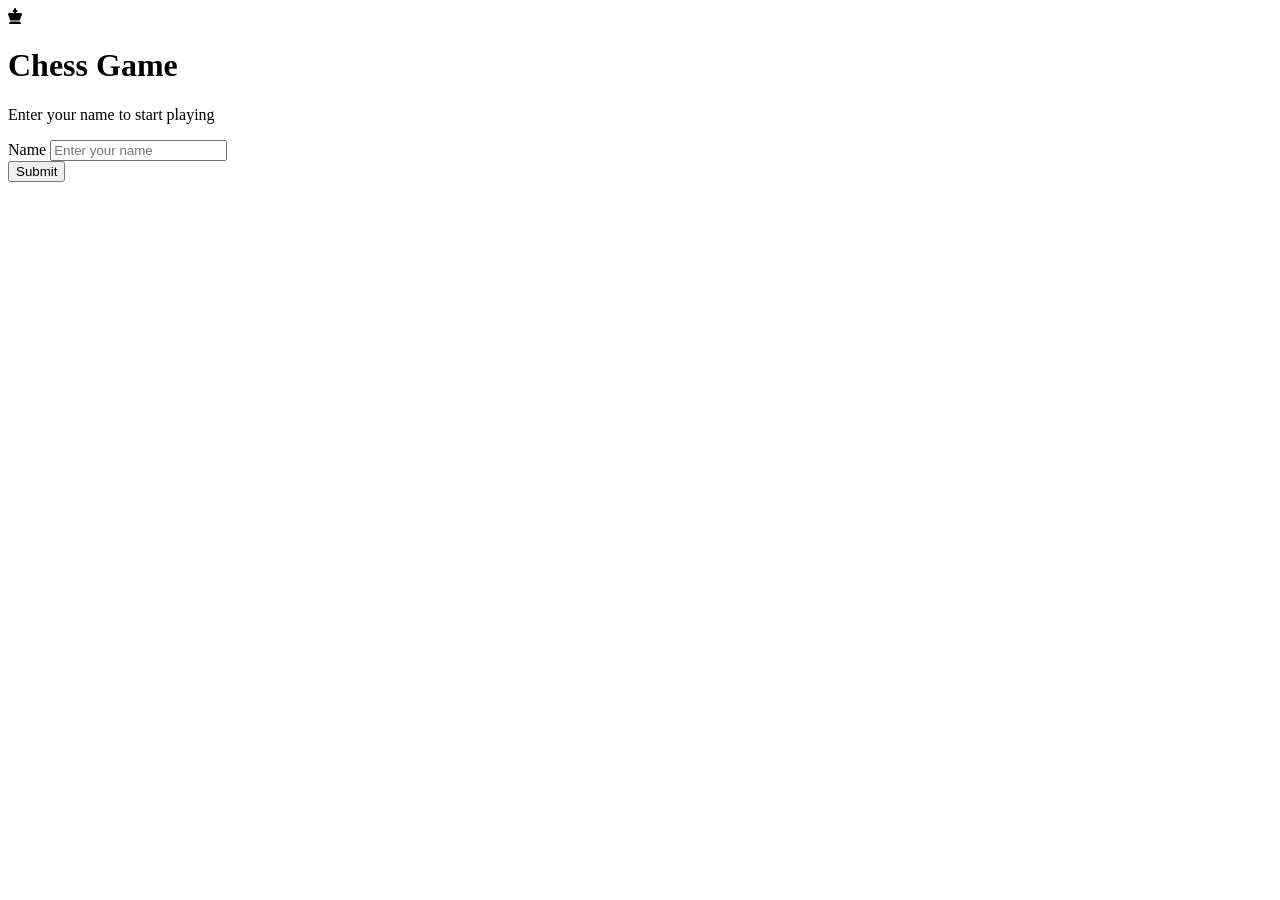
==== commit 3e0c875b: "nice design" ====
--- a/src/main/resources/templates/index.html
+++ b/src/main/resources/templates/index.html
@@ -4,11 +4,12 @@
     <meta charset="UTF-8">
     <meta name="viewport" content="width=device-width, initial-scale=1.0">
     <title>Chess Game - Welcome</title>
-    <link rel="stylesheet" href="/css/index.css">
+    <link rel="stylesheet" href="https://cdnjs.cloudflare.com/ajax/libs/font-awesome/6.4.0/css/all.min.css">
+    <link rel="stylesheet" href="/css/style.css">
 </head>
-<body>
+<body class="index-page">
     <div class="container">
-        <div class="chess-icon">♔</div>
+        <div class="chess-icon"><i class="fa-solid fa-chess-king"></i></div>
         <div class="header">
             <h1>Chess Game</h1>
             <p>Enter your name to start playing</p>
